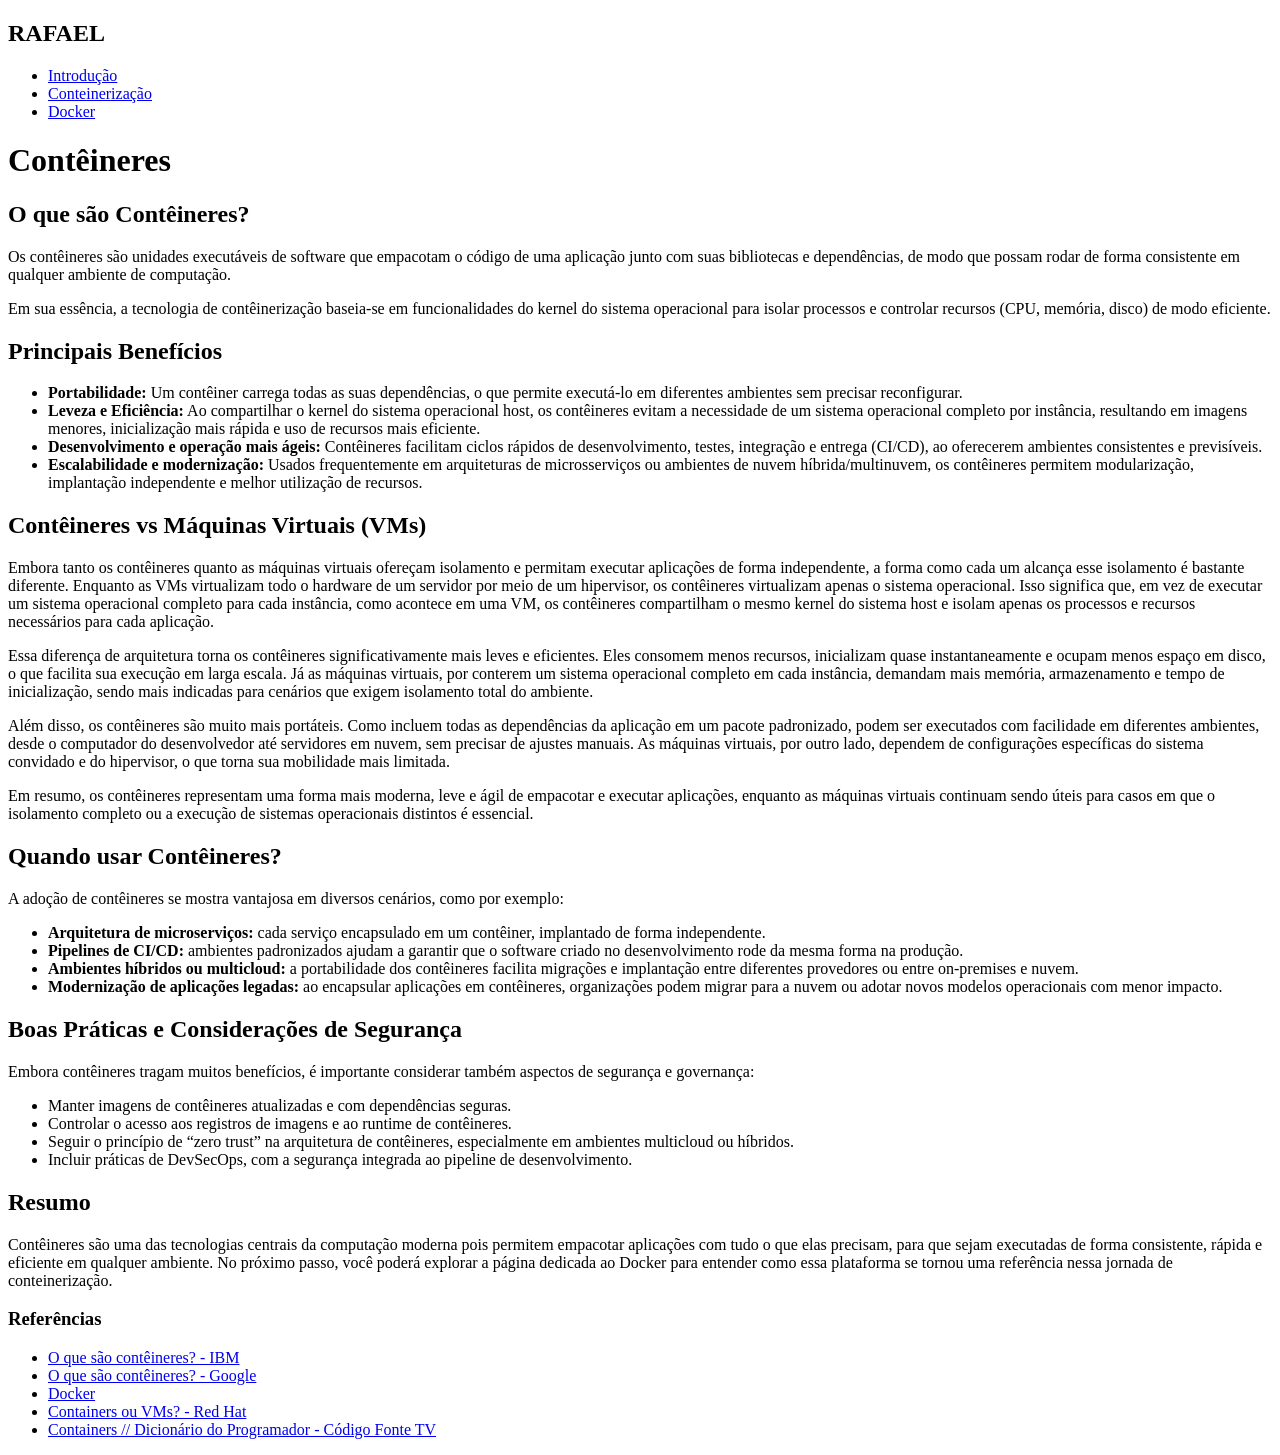
==== src/containeres.html @ ce83a5d9 "conteúdo adicionado" ====
<!DOCTYPE html>
<html lang="pt-BR">
  <head>
    <meta charset="UTF-8" />
    <meta name="viewport" content="width=device-width, initial-scale=1.0" />
    <title>Docker e Conteinerização</title>

    <link rel="stylesheet" href="style.css" />
  </head>

  <body>
    <nav>
      <h1>RAFAEL</h1>

      <ul>
        <li class="selecionado"><a href="./index.html">Introdução</a></li>
        <li><a href="./containeres.html">Conteinerização</a></li>
        <li><a href="./docker.html">Docker</a></li>
      </ul>
    </nav>

    <main>
      <h1>Contêineres</h1>

      <h2>O que são Contêineres?</h2>
      <p>
        Os contêineres são unidades executáveis de software que empacotam o
        código de uma aplicação junto com suas bibliotecas e dependências, de
        modo que possam rodar de forma consistente em qualquer ambiente de
        computação.
      </p>
      <p>
        Em sua essência, a tecnologia de contêinerização baseia-se em
        funcionalidades do kernel do sistema operacional para isolar processos e
        controlar recursos (CPU, memória, disco) de modo eficiente.
      </p>

      <h2>Principais Benefícios</h2>
      <ul>
        <li>
          <strong>Portabilidade:</strong> Um contêiner carrega todas as suas
          dependências, o que permite executá-lo em diferentes ambientes sem
          precisar reconfigurar.
        </li>
        <li>
          <strong>Leveza e Eficiência:</strong> Ao compartilhar o kernel do
          sistema operacional host, os contêineres evitam a necessidade de um
          sistema operacional completo por instância, resultando em imagens
          menores, inicialização mais rápida e uso de recursos mais eficiente.
        </li>
        <li>
          <strong>Desenvolvimento e operação mais ágeis:</strong> Contêineres
          facilitam ciclos rápidos de desenvolvimento, testes, integração e
          entrega (CI/CD), ao oferecerem ambientes consistentes e previsíveis.
        </li>
        <li>
          <strong>Escalabilidade e modernização:</strong> Usados frequentemente
          em arquiteturas de microsserviços ou ambientes de nuvem
          híbrida/multinuvem, os contêineres permitem modularização, implantação
          independente e melhor utilização de recursos.
        </li>
      </ul>

      <h2>Contêineres vs Máquinas Virtuais (VMs)</h2>
      <p>
        Embora tanto os contêineres quanto as máquinas virtuais ofereçam
        isolamento e permitam executar aplicações de forma independente, a forma
        como cada um alcança esse isolamento é bastante diferente. Enquanto as
        VMs virtualizam todo o hardware de um servidor por meio de um
        hipervisor, os contêineres virtualizam apenas o sistema operacional.
        Isso significa que, em vez de executar um sistema operacional completo
        para cada instância, como acontece em uma VM, os contêineres
        compartilham o mesmo kernel do sistema host e isolam apenas os processos
        e recursos necessários para cada aplicação.
      </p>
      <p>
        Essa diferença de arquitetura torna os contêineres significativamente
        mais leves e eficientes. Eles consomem menos recursos, inicializam quase
        instantaneamente e ocupam menos espaço em disco, o que facilita sua
        execução em larga escala. Já as máquinas virtuais, por conterem um
        sistema operacional completo em cada instância, demandam mais memória,
        armazenamento e tempo de inicialização, sendo mais indicadas para
        cenários que exigem isolamento total do ambiente.
      </p>
      <p>
        Além disso, os contêineres são muito mais portáteis. Como incluem todas
        as dependências da aplicação em um pacote padronizado, podem ser
        executados com facilidade em diferentes ambientes, desde o computador do
        desenvolvedor até servidores em nuvem, sem precisar de ajustes manuais.
        As máquinas virtuais, por outro lado, dependem de configurações
        específicas do sistema convidado e do hipervisor, o que torna sua
        mobilidade mais limitada.
      </p>
      <p>
        Em resumo, os contêineres representam uma forma mais moderna, leve e
        ágil de empacotar e executar aplicações, enquanto as máquinas virtuais
        continuam sendo úteis para casos em que o isolamento completo ou a
        execução de sistemas operacionais distintos é essencial.
      </p>

      <h2>Quando usar Contêineres?</h2>
      <p>
        A adoção de contêineres se mostra vantajosa em diversos cenários, como
        por exemplo:
      </p>
      <ul>
        <li>
          <strong>Arquitetura de microserviços:</strong> cada serviço
          encapsulado em um contêiner, implantado de forma independente.
        </li>
        <li>
          <strong>Pipelines de CI/CD:</strong> ambientes padronizados ajudam a
          garantir que o software criado no desenvolvimento rode da mesma forma
          na produção.
        </li>
        <li>
          <strong>Ambientes híbridos ou multicloud:</strong> a portabilidade dos
          contêineres facilita migrações e implantação entre diferentes
          provedores ou entre on-premises e nuvem.
        </li>
        <li>
          <strong>Modernização de aplicações legadas:</strong>
          ao encapsular aplicações em contêineres, organizações podem migrar
          para a nuvem ou adotar novos modelos operacionais com menor impacto.
        </li>
      </ul>

      <h2>Boas Práticas e Considerações de Segurança</h2>
      <p>
        Embora contêineres tragam muitos benefícios, é importante considerar
        também aspectos de segurança e governança:
      </p>
      <ul>
        <li>
          Manter imagens de contêineres atualizadas e com dependências seguras.
        </li>
        <li>
          Controlar o acesso aos registros de imagens e ao runtime de
          contêineres.
        </li>
        <li>
          Seguir o princípio de “zero trust” na arquitetura de contêineres,
          especialmente em ambientes multicloud ou híbridos.
        </li>
        <li>
          Incluir práticas de DevSecOps, com a segurança integrada ao pipeline
          de desenvolvimento.
        </li>
      </ul>

      <h2>Resumo</h2>
      <p>
        Contêineres são uma das tecnologias centrais da computação moderna pois
        permitem empacotar aplicações com tudo o que elas precisam, para que
        sejam executadas de forma consistente, rápida e eficiente em qualquer
        ambiente. No próximo passo, você poderá explorar a página dedicada ao
        Docker para entender como essa plataforma se tornou uma referência nessa
        jornada de conteinerização.
      </p>

      <h3>Referências</h3>
      <ul>
        <li>
          <a href="https://www.ibm.com/br-pt/think/topics/containers"
            >O que são contêineres? - IBM</a
          >
        </li>
        <li>
          <a href="https://cloud.google.com/learn/what-are-containers?hl=pt-BR"
            >O que são contêineres? - Google
          </a>
        </li>
        <li>
          <a
            href="https://www-docker-com.translate.goog/resources/what-container/?_x_tr_sl=en&_x_tr_tl=pt&_x_tr_hl=pt&_x_tr_pto=tc"
            >Docker</a
          >
        </li>
        <li>
          <a
            href="https://www.redhat.com/pt-br/topics/containers/containers-vs-vms"
          >
            Containers ou VMs? - Red Hat
          </a>
        </li>
        <li>
          <a href="https://www.youtube.com/watch?v=-pUZBovqRcU">
            Containers // Dicionário do Programador - Código Fonte TV</a
          >
        </li>
      </ul>
    </main>
  </body>
</html>
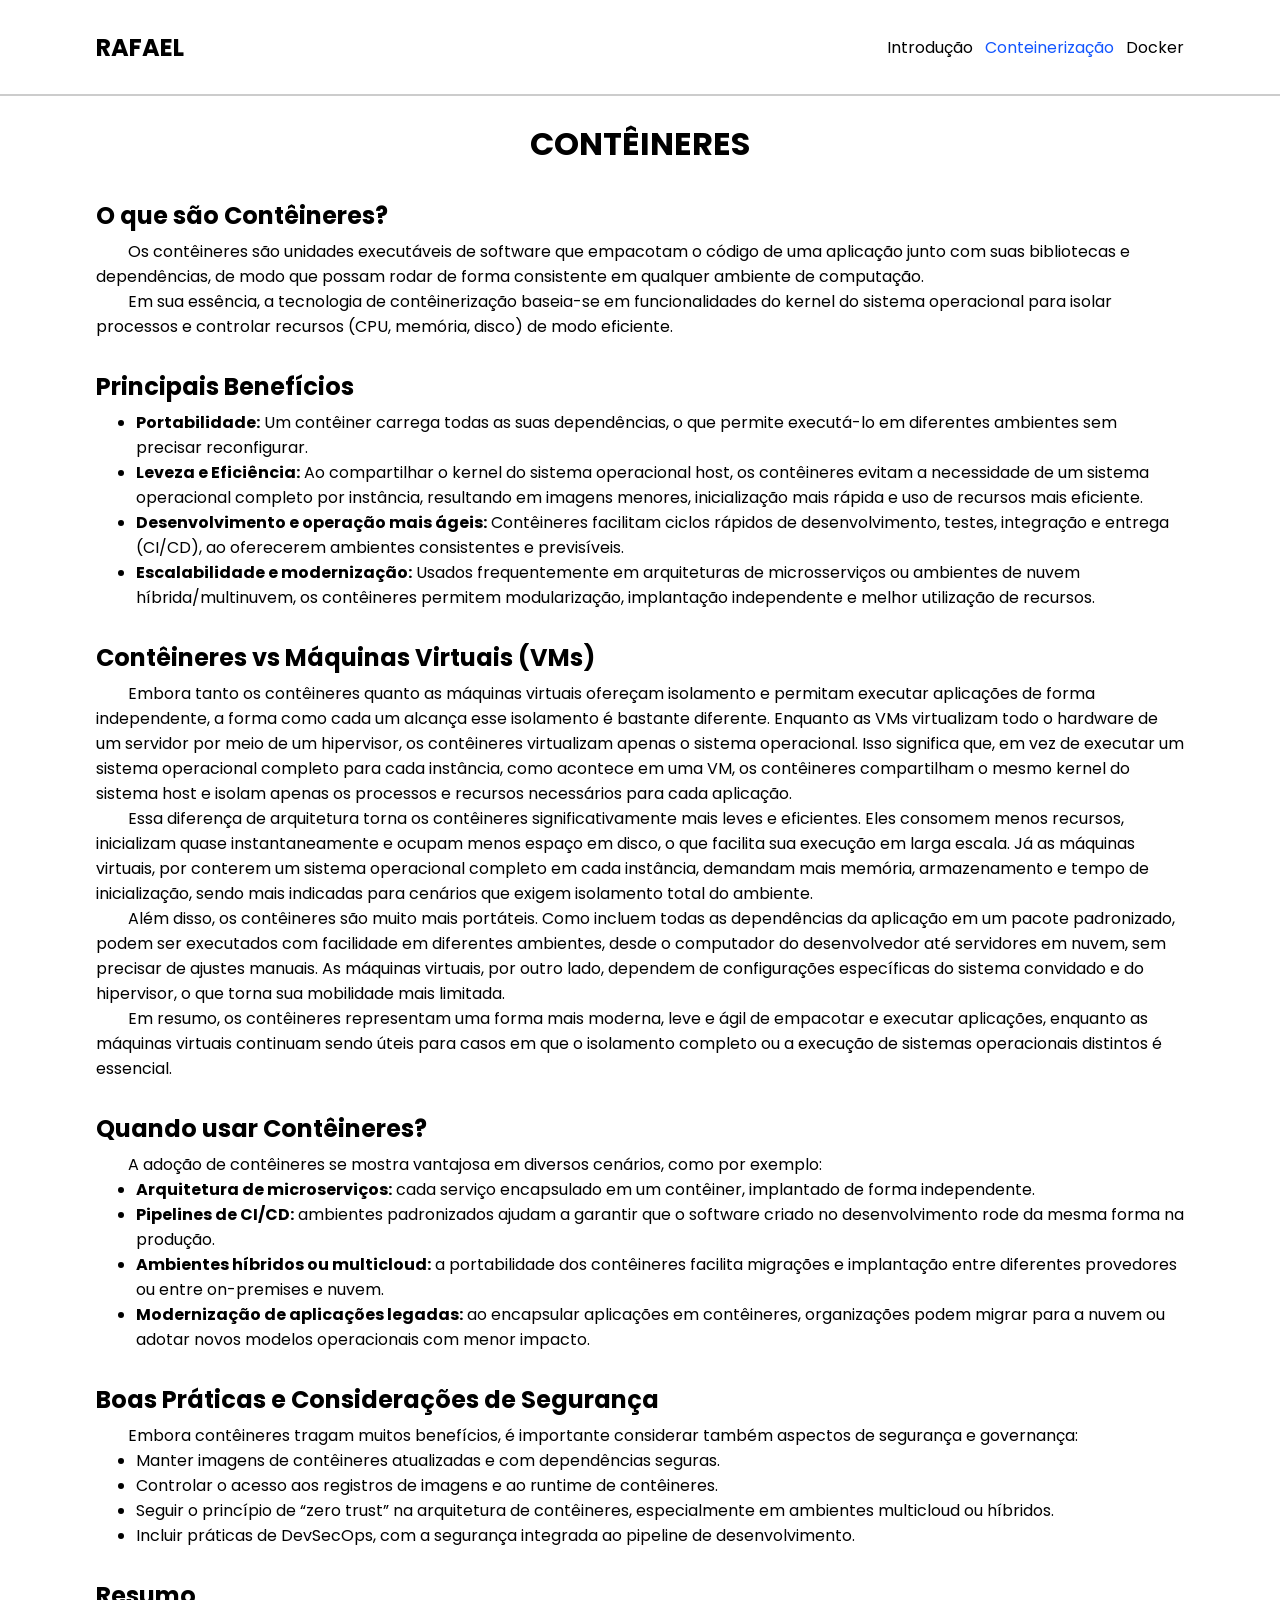
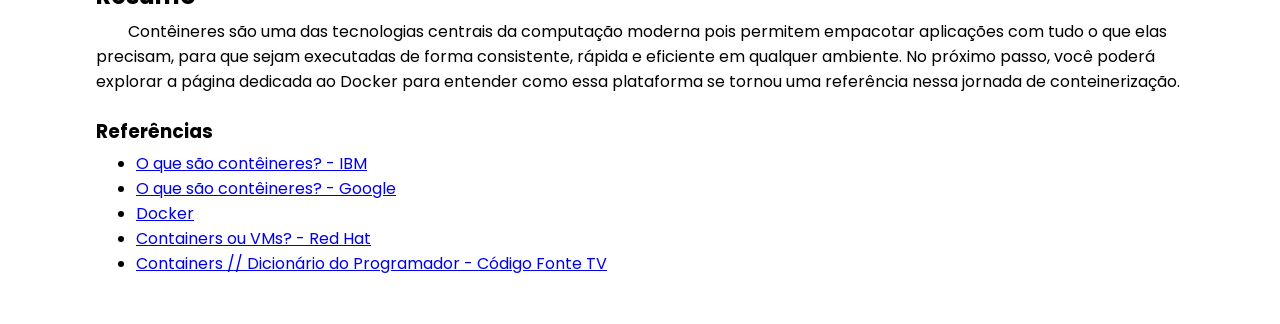
==== commit 7a340841: "estilização adicionada" ====
--- a/src/containeres.html
+++ b/src/containeres.html
@@ -9,17 +9,19 @@
   </head>
 
   <body>
-    <nav>
+    <nav class="container">
       <h1>RAFAEL</h1>
 
       <ul>
-        <li class="selecionado"><a href="./index.html">Introdução</a></li>
-        <li><a href="./containeres.html">Conteinerização</a></li>
+        <li><a href="./index.html">Introdução</a></li>
+        <li class="selecionado">
+          <a href="./containeres.html">Conteinerização</a>
+        </li>
         <li><a href="./docker.html">Docker</a></li>
       </ul>
     </nav>
 
-    <main>
+    <main class="container">
       <h1>Contêineres</h1>
 
       <h2>O que são Contêineres?</h2>
--- a/src/style.css
+++ b/src/style.css
@@ -0,0 +1,106 @@
+@import url("https://fonts.googleapis.com/css2?family=Poppins:ital,wght@0,100;0,200;0,300;0,400;0,500;0,600;0,700;0,800;0,900;1,100;1,200;1,300;1,400;1,500;1,600;1,700;1,800;1,900&display=swap");
+
+* {
+  margin: 0;
+  box-sizing: border-box;
+
+  font-family: "Poppins", sans-serif;
+}
+
+nav {
+  margin-bottom: 24px;
+  height: 96px;
+  border-bottom: #ccc 2px solid;
+
+  display: flex;
+  justify-content: center;
+  align-items: center;
+}
+
+nav h1 {
+  display: none;
+}
+
+nav ul {
+  display: inline-flex;
+  justify-content: center;
+  align-items: center;
+  gap: 12px;
+}
+
+nav ul li {
+  list-style-type: none;
+  border-radius: 12px;
+}
+
+nav ul li.selecionado {
+  color: #1356ff;
+}
+
+nav ul li a,
+nav ul li a:visited,
+nav ul li a:hover,
+nav ul li a:active {
+  color: inherit;
+}
+
+nav ul li a {
+  text-decoration: none;
+}
+nav ul li a:hover {
+  text-decoration: underline;
+}
+
+main {
+  margin-bottom: 48px;
+}
+
+main h1 {
+  text-align: center;
+  text-transform: uppercase;
+  margin-top: 1.25em 0px;
+}
+
+main h2,
+main h3 {
+  margin-top: 1.25em;
+  margin-bottom: 0.25em;
+}
+
+main p {
+  text-indent: 2em;
+}
+
+.container {
+  padding-inline: 16px;
+  width: 100%;
+}
+
+@media (min-width: 600px) {
+  nav {
+    justify-content: space-between;
+  }
+
+  nav h1 {
+    display: initial;
+  }
+
+  .container {
+    padding-inline: 32px;
+  }
+}
+
+@media (min-width: 840px) {
+  .container {
+    padding-inline: 24px;
+  }
+}
+
+@media (min-width: 1280px) {
+  .container {
+    padding-inline: 96px;
+  }
+}
+
+@media (min-width: 1600px) {
+}
